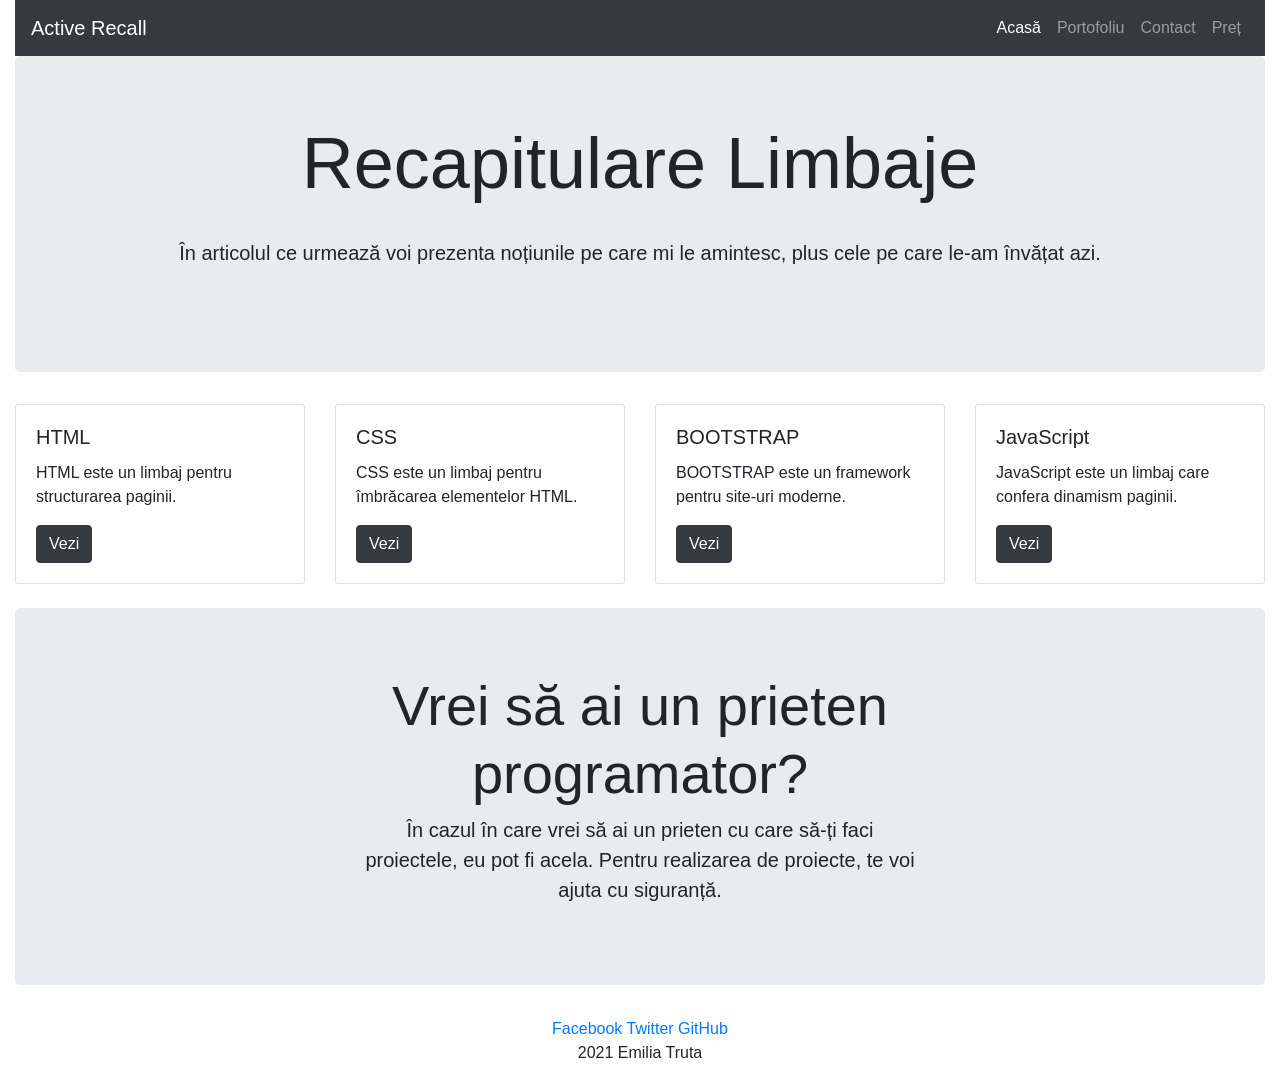
==== index.html @ ae0c4390 "Add files via upload" ====
<!DOCTYPE html>
<html lang="en" dir="ltr">

<head>
  <meta charset="utf-8">
  <title>RECAPITULARE</title>

  <link rel="stylesheet" href="https://stackpath.bootstrapcdn.com/bootstrap/4.4.1/css/bootstrap.min.css" integrity="sha384-Vkoo8x4CGsO3+Hhxv8T/Q5PaXtkKtu6ug5TOeNV6gBiFeWPGFN9MuhOf23Q9Ifjh" crossorigin="anonymous">
  <link rel="stylesheet" href="styles.css">


</head>

<body>
  <div class="container-fluid">
    <nav class="navbar navbar-expand-lg navbar-dark bg-dark">
      <a class="navbar-brand" href="#">Active Recall</a>
      <button class="navbar-toggler" type="button" data-toggle="collapse" data-target="#navbarNavAltMarkup" aria-controls="navbarNavAltMarkup" aria-expanded="false" aria-label="Toggle navigation">
        <span class="navbar-toggler-icon"></span>
      </button>
      <div class="collapse navbar-collapse " id="navbarNavAltMarkup">
        <div class="navbar-nav ml-auto">
          <a class="nav-link active" aria-current="page" href="#">Acasă</a>
          <a class="nav-link" href="#">Portofoliu</a>
          <a class="nav-link" href="contact.html">Contact</a>
          <a class="nav-link" href="#">Preț</a>
        </div>
      </div>
    </nav>
  </div>

  <div class="container-fluid">
    <div class="jumbotron first-page" id="page1">
      <div class="container-fullwidth">
        <h1 class="display-3 text-center">Recapitulare Limbaje</h1><br>
        <p class="lead text-center">În articolul ce urmează voi prezenta noțiunile pe care mi le amintesc, plus cele pe care le-am învățat azi.</p><br>
      </div>
    </div>
  </div>
  <!-- Eroare paginare
    <div class="jumbotron page" id="page2">
      <h1 class="display-3">HTML</h1>
      <p class="lead">HTML este un limbaj de marcare, care ne ajută să structurăm pagina, să realizăm „scheletul”.</p>
    </div>
    <div class="jumbotron page" id="page3">
      <h1 class="display-3">CSS</h1>
      <p class="lead">Cu ajutorul CSS pagina creată în HTML, va căpăta alt aspect, și anume cel care ne interesează pentru client.</p>
    </div>
    <div class="jumbotron page" id="page4">
      <h1 class="display-3">BOOTSTRAP</h1>
      <p class="lead">BOOTSTRAP este un framework pentru partea de design, utilizat pentru a construi site-uri moderne.</p>
    </div>
    <ul id="pagination-demo" class="pagination-lg"></ul>
  </div> -->

  <div class="container-fluid">
    <div class="row">
      <div class="col-sm-3">
        <div class="card">
          <div class="card-body">
            <h5 class="card-title">HTML</h5>
            <p class="card-text">HTML este un limbaj pentru structurarea paginii.</p>
            <a href="paginahtml.html" class="btn btn-dark">Vezi</a>
          </div>
        </div>
      </div>
      <div class="col-sm-3">
        <div class="card">
          <div class="card-body">
            <h5 class="card-title">CSS</h5>
            <p class="card-text">CSS este un limbaj pentru îmbrăcarea elementelor HTML.</p>
            <a href="#" class="btn btn-dark">Vezi</a>
          </div>
        </div>
      </div>
      <div class="col-sm-3">
        <div class="card">
          <div class="card-body">
            <h5 class="card-title">BOOTSTRAP</h5>
            <p class="card-text">BOOTSTRAP este un framework pentru site-uri moderne.</p>
            <a href="#" class="btn btn-dark">Vezi</a>
          </div>
        </div>
      </div>
      <div class="col-sm-3">
        <div class="card">
          <div class="card-body">
            <h5 class="card-title">JavaScript</h5>
            <p class="card-text">JavaScript este un limbaj care confera dinamism paginii.</p>
            <a href="#" class="btn btn-dark">Vezi</a>
          </div>
        </div>
      </div>
    </div>

  </div>


  <div class="container-fluid">
    <div class="jumbotron mt-4 background-image pulse">
      <div class="container-fluid col-lg-6 col-md-12 col-sm-4">
        <h2 class="display-4 text-center">Vrei să ai un prieten programator? </h2>
        <p class="lead picture text-center">
          În cazul în care vrei să ai un prieten cu care să-ți faci proiectele, eu pot fi acela.
          Pentru realizarea de proiecte, te voi ajuta cu siguranță.</p>

      </div>
    </div>
  </div>



  <div class="container-fluid">

    <div class="bottom-container text-center">
      <a class="footer-link" href="https://www.facebook.com/">Facebook</a>
      <a class="footer-link" href="https://twitter.com/">Twitter</a>
      <a class="footer-link" href="https://emilia-ioana-truta.github.io/cv/">GitHub</a>
      <p id="name">2021 Emilia Truta</p>


    </div>

  </div>








  <script src="index.js">


  </script>


</body>

</html>
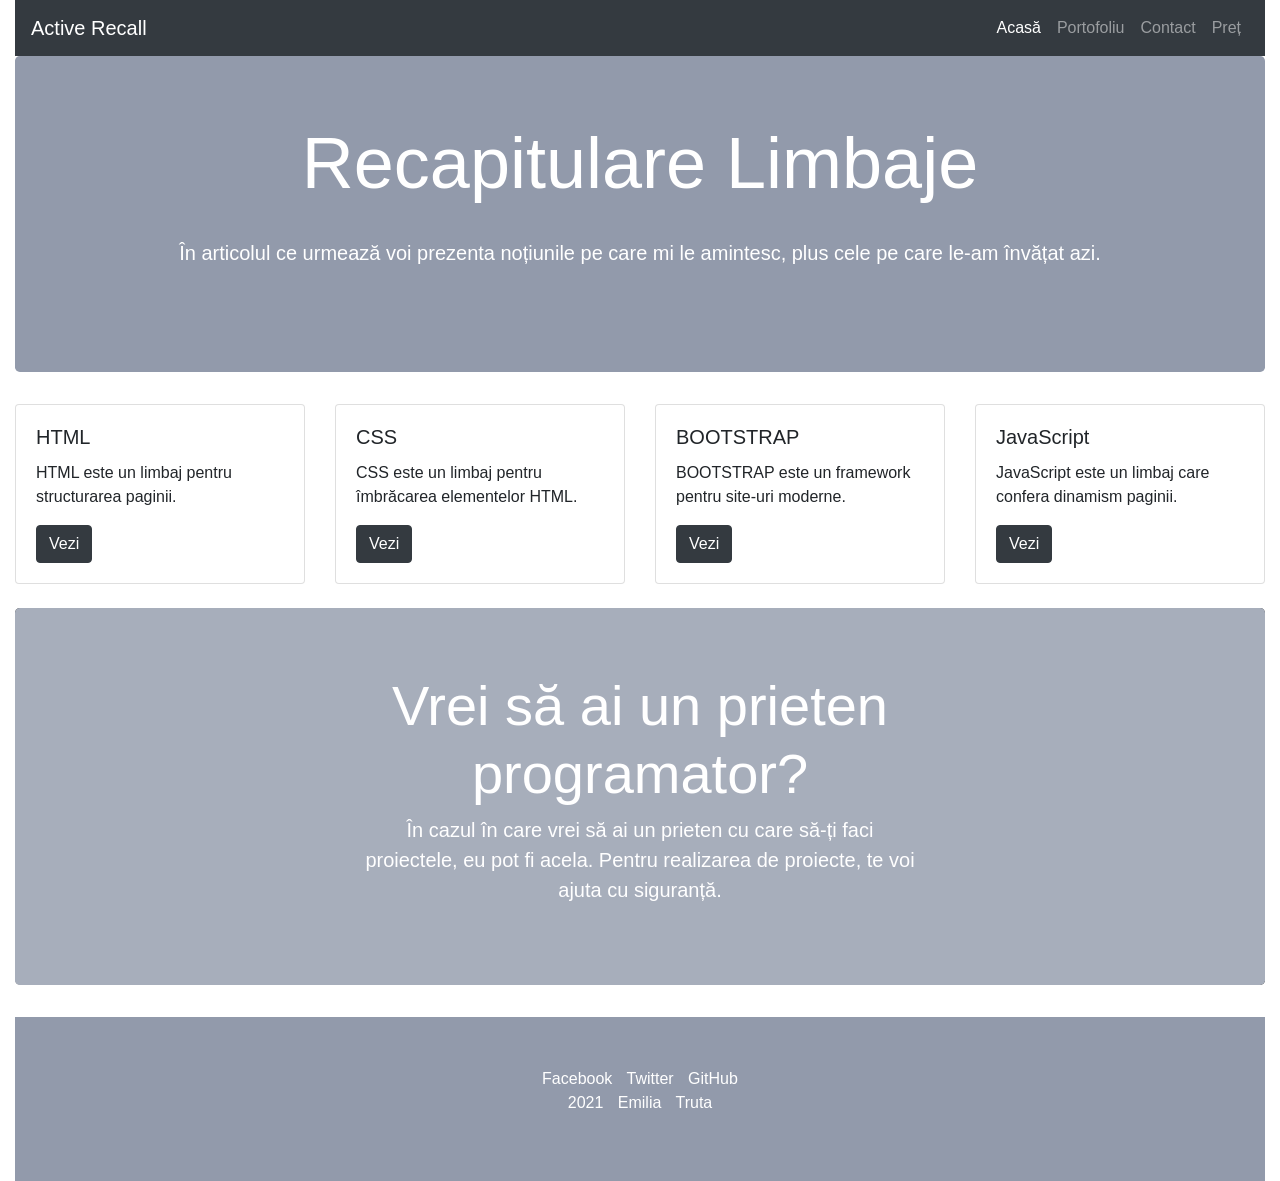
==== commit 71c76f11: "First commit" ====
--- a/index.html
+++ b/index.html
@@ -1,141 +1,141 @@
-<!DOCTYPE html>
-<html lang="en" dir="ltr">
-
-<head>
-  <meta charset="utf-8">
-  <title>RECAPITULARE</title>
-
-  <link rel="stylesheet" href="https://stackpath.bootstrapcdn.com/bootstrap/4.4.1/css/bootstrap.min.css" integrity="sha384-Vkoo8x4CGsO3+Hhxv8T/Q5PaXtkKtu6ug5TOeNV6gBiFeWPGFN9MuhOf23Q9Ifjh" crossorigin="anonymous">
-  <link rel="stylesheet" href="styles.css">
-
-
-</head>
-
-<body>
-  <div class="container-fluid">
-    <nav class="navbar navbar-expand-lg navbar-dark bg-dark">
-      <a class="navbar-brand" href="#">Active Recall</a>
-      <button class="navbar-toggler" type="button" data-toggle="collapse" data-target="#navbarNavAltMarkup" aria-controls="navbarNavAltMarkup" aria-expanded="false" aria-label="Toggle navigation">
-        <span class="navbar-toggler-icon"></span>
-      </button>
-      <div class="collapse navbar-collapse " id="navbarNavAltMarkup">
-        <div class="navbar-nav ml-auto">
-          <a class="nav-link active" aria-current="page" href="#">Acasă</a>
-          <a class="nav-link" href="#">Portofoliu</a>
-          <a class="nav-link" href="contact.html">Contact</a>
-          <a class="nav-link" href="#">Preț</a>
-        </div>
-      </div>
-    </nav>
-  </div>
-
-  <div class="container-fluid">
-    <div class="jumbotron first-page" id="page1">
-      <div class="container-fullwidth">
-        <h1 class="display-3 text-center">Recapitulare Limbaje</h1><br>
-        <p class="lead text-center">În articolul ce urmează voi prezenta noțiunile pe care mi le amintesc, plus cele pe care le-am învățat azi.</p><br>
-      </div>
-    </div>
-  </div>
-  <!-- Eroare paginare
-    <div class="jumbotron page" id="page2">
-      <h1 class="display-3">HTML</h1>
-      <p class="lead">HTML este un limbaj de marcare, care ne ajută să structurăm pagina, să realizăm „scheletul”.</p>
-    </div>
-    <div class="jumbotron page" id="page3">
-      <h1 class="display-3">CSS</h1>
-      <p class="lead">Cu ajutorul CSS pagina creată în HTML, va căpăta alt aspect, și anume cel care ne interesează pentru client.</p>
-    </div>
-    <div class="jumbotron page" id="page4">
-      <h1 class="display-3">BOOTSTRAP</h1>
-      <p class="lead">BOOTSTRAP este un framework pentru partea de design, utilizat pentru a construi site-uri moderne.</p>
-    </div>
-    <ul id="pagination-demo" class="pagination-lg"></ul>
-  </div> -->
-
-  <div class="container-fluid">
-    <div class="row">
-      <div class="col-sm-3">
-        <div class="card">
-          <div class="card-body">
-            <h5 class="card-title">HTML</h5>
-            <p class="card-text">HTML este un limbaj pentru structurarea paginii.</p>
-            <a href="paginahtml.html" class="btn btn-dark">Vezi</a>
-          </div>
-        </div>
-      </div>
-      <div class="col-sm-3">
-        <div class="card">
-          <div class="card-body">
-            <h5 class="card-title">CSS</h5>
-            <p class="card-text">CSS este un limbaj pentru îmbrăcarea elementelor HTML.</p>
-            <a href="#" class="btn btn-dark">Vezi</a>
-          </div>
-        </div>
-      </div>
-      <div class="col-sm-3">
-        <div class="card">
-          <div class="card-body">
-            <h5 class="card-title">BOOTSTRAP</h5>
-            <p class="card-text">BOOTSTRAP este un framework pentru site-uri moderne.</p>
-            <a href="#" class="btn btn-dark">Vezi</a>
-          </div>
-        </div>
-      </div>
-      <div class="col-sm-3">
-        <div class="card">
-          <div class="card-body">
-            <h5 class="card-title">JavaScript</h5>
-            <p class="card-text">JavaScript este un limbaj care confera dinamism paginii.</p>
-            <a href="#" class="btn btn-dark">Vezi</a>
-          </div>
-        </div>
-      </div>
-    </div>
-
-  </div>
-
-
-  <div class="container-fluid">
-    <div class="jumbotron mt-4 background-image pulse">
-      <div class="container-fluid col-lg-6 col-md-12 col-sm-4">
-        <h2 class="display-4 text-center">Vrei să ai un prieten programator? </h2>
-        <p class="lead picture text-center">
-          În cazul în care vrei să ai un prieten cu care să-ți faci proiectele, eu pot fi acela.
-          Pentru realizarea de proiecte, te voi ajuta cu siguranță.</p>
-
-      </div>
-    </div>
-  </div>
-
-
-
-  <div class="container-fluid">
-
-    <div class="bottom-container text-center">
-      <a class="footer-link" href="https://www.facebook.com/">Facebook</a>
-      <a class="footer-link" href="https://twitter.com/">Twitter</a>
-      <a class="footer-link" href="https://emilia-ioana-truta.github.io/cv/">GitHub</a>
-      <p id="name">2021 Emilia Truta</p>
-
-
-    </div>
-
-  </div>
-
-
-
-
-
-
-
-
-  <script src="index.js">
-
-
-  </script>
-
-
-</body>
-
-</html>
+<!DOCTYPE html>
+<html lang="en" dir="ltr">
+
+<head>
+  <meta charset="utf-8">
+  <title>RECAPITULARE</title>
+
+  <link rel="stylesheet" href="https://stackpath.bootstrapcdn.com/bootstrap/4.4.1/css/bootstrap.min.css" integrity="sha384-Vkoo8x4CGsO3+Hhxv8T/Q5PaXtkKtu6ug5TOeNV6gBiFeWPGFN9MuhOf23Q9Ifjh" crossorigin="anonymous">
+  <link rel="stylesheet" href="styles.css">
+
+
+</head>
+
+<body>
+  <div class="container-fluid">
+    <nav class="navbar navbar-expand-lg navbar-dark bg-dark">
+      <a class="navbar-brand" href="#">Active Recall</a>
+      <button class="navbar-toggler" type="button" data-toggle="collapse" data-target="#navbarNavAltMarkup" aria-controls="navbarNavAltMarkup" aria-expanded="false" aria-label="Toggle navigation">
+        <span class="navbar-toggler-icon"></span>
+      </button>
+      <div class="collapse navbar-collapse " id="navbarNavAltMarkup">
+        <div class="navbar-nav ml-auto">
+          <a class="nav-link active" aria-current="page" href="#">Acasă</a>
+          <a class="nav-link" href="#">Portofoliu</a>
+          <a class="nav-link" href="contact.html">Contact</a>
+          <a class="nav-link" href="#">Preț</a>
+        </div>
+      </div>
+    </nav>
+  </div>
+
+  <div class="container-fluid">
+    <div class="jumbotron first-page" id="page1">
+      <div class="container-fullwidth">
+        <h1 class="display-3 text-center">Recapitulare Limbaje</h1><br>
+        <p class="lead text-center">În articolul ce urmează voi prezenta noțiunile pe care mi le amintesc, plus cele pe care le-am învățat azi.</p><br>
+      </div>
+    </div>
+  </div>
+  <!-- Eroare paginare
+    <div class="jumbotron page" id="page2">
+      <h1 class="display-3">HTML</h1>
+      <p class="lead">HTML este un limbaj de marcare, care ne ajută să structurăm pagina, să realizăm „scheletul”.</p>
+    </div>
+    <div class="jumbotron page" id="page3">
+      <h1 class="display-3">CSS</h1>
+      <p class="lead">Cu ajutorul CSS pagina creată în HTML, va căpăta alt aspect, și anume cel care ne interesează pentru client.</p>
+    </div>
+    <div class="jumbotron page" id="page4">
+      <h1 class="display-3">BOOTSTRAP</h1>
+      <p class="lead">BOOTSTRAP este un framework pentru partea de design, utilizat pentru a construi site-uri moderne.</p>
+    </div>
+    <ul id="pagination-demo" class="pagination-lg"></ul>
+  </div> -->
+
+  <div class="container-fluid">
+    <div class="row">
+      <div class="col-sm-3">
+        <div class="card">
+          <div class="card-body">
+            <h5 class="card-title">HTML</h5>
+            <p class="card-text">HTML este un limbaj pentru structurarea paginii.</p>
+            <a href="paginahtml.html" class="btn btn-dark">Vezi</a>
+          </div>
+        </div>
+      </div>
+      <div class="col-sm-3">
+        <div class="card">
+          <div class="card-body">
+            <h5 class="card-title">CSS</h5>
+            <p class="card-text">CSS este un limbaj pentru îmbrăcarea elementelor HTML.</p>
+            <a href="#" class="btn btn-dark">Vezi</a>
+          </div>
+        </div>
+      </div>
+      <div class="col-sm-3">
+        <div class="card">
+          <div class="card-body">
+            <h5 class="card-title">BOOTSTRAP</h5>
+            <p class="card-text">BOOTSTRAP este un framework pentru site-uri moderne.</p>
+            <a href="#" class="btn btn-dark">Vezi</a>
+          </div>
+        </div>
+      </div>
+      <div class="col-sm-3">
+        <div class="card">
+          <div class="card-body">
+            <h5 class="card-title">JavaScript</h5>
+            <p class="card-text">JavaScript este un limbaj care confera dinamism paginii.</p>
+            <a href="#" class="btn btn-dark">Vezi</a>
+          </div>
+        </div>
+      </div>
+    </div>
+
+  </div>
+
+
+  <div class="container-fluid">
+    <div class="jumbotron mt-4 background-image pulse">
+      <div class="container-fluid col-lg-6 col-md-12 col-sm-4">
+        <h2 class="display-4 text-center">Vrei să ai un prieten programator? </h2>
+        <p class="lead picture text-center">
+          În cazul în care vrei să ai un prieten cu care să-ți faci proiectele, eu pot fi acela.
+          Pentru realizarea de proiecte, te voi ajuta cu siguranță.</p>
+
+      </div>
+    </div>
+  </div>
+
+
+
+  <div class="container-fluid">
+
+    <div class="bottom-container text-center">
+      <a class="footer-link" href="https://www.facebook.com/">Facebook</a>
+      <a class="footer-link" href="https://twitter.com/">Twitter</a>
+      <a class="footer-link" href="https://emilia-ioana-truta.github.io/cv/">GitHub</a>
+      <p id="name">2021 Emilia Truta</p>
+
+
+    </div>
+
+  </div>
+
+
+
+
+
+
+
+
+  <script src="index.js">
+
+
+  </script>
+
+
+</body>
+
+</html>
--- a/styles.css
+++ b/styles.css
@@ -0,0 +1,56 @@
+.jumbotron {
+  background-color: #929aab;
+}
+.page {
+  display: none;
+}
+
+.bottom-container {
+  background-color: #929aab;
+  padding: 50px;
+  word-spacing: 10px;
+
+}
+
+.background-image {
+  background-image: url("calculator.jpg");
+  background-size: cover;
+  opacity: 0.8;
+
+}
+h2, h1, .lead, #name, a, .picture {
+  color: #ffff;
+
+}
+.pulse {
+  overflow: visible;
+  position: relative;
+}
+.pulse:before {
+  content: '';
+  display: block;
+  position: absolute;
+  width: 100%;
+  height: 100%;
+  top: 0;
+  left: 0;
+  background-color: inherit;
+  border-radius: inherit;
+  transition: opacity .3s, transform .3s;
+  animation: pulse-animation 1s cubic-bezier(0.1, 0, 0.2, 1) infinite;
+	z-index: -1;
+}
+@keyframes pulse-animation {
+  0% {
+    opacity: 0.6;
+    transform: scale(.6);
+  }
+  50% {
+    opacity: 0;
+    transform: scale(1);
+  }
+  100% {
+    opacity: 0;
+    transform: scale(1);
+  }
+}
